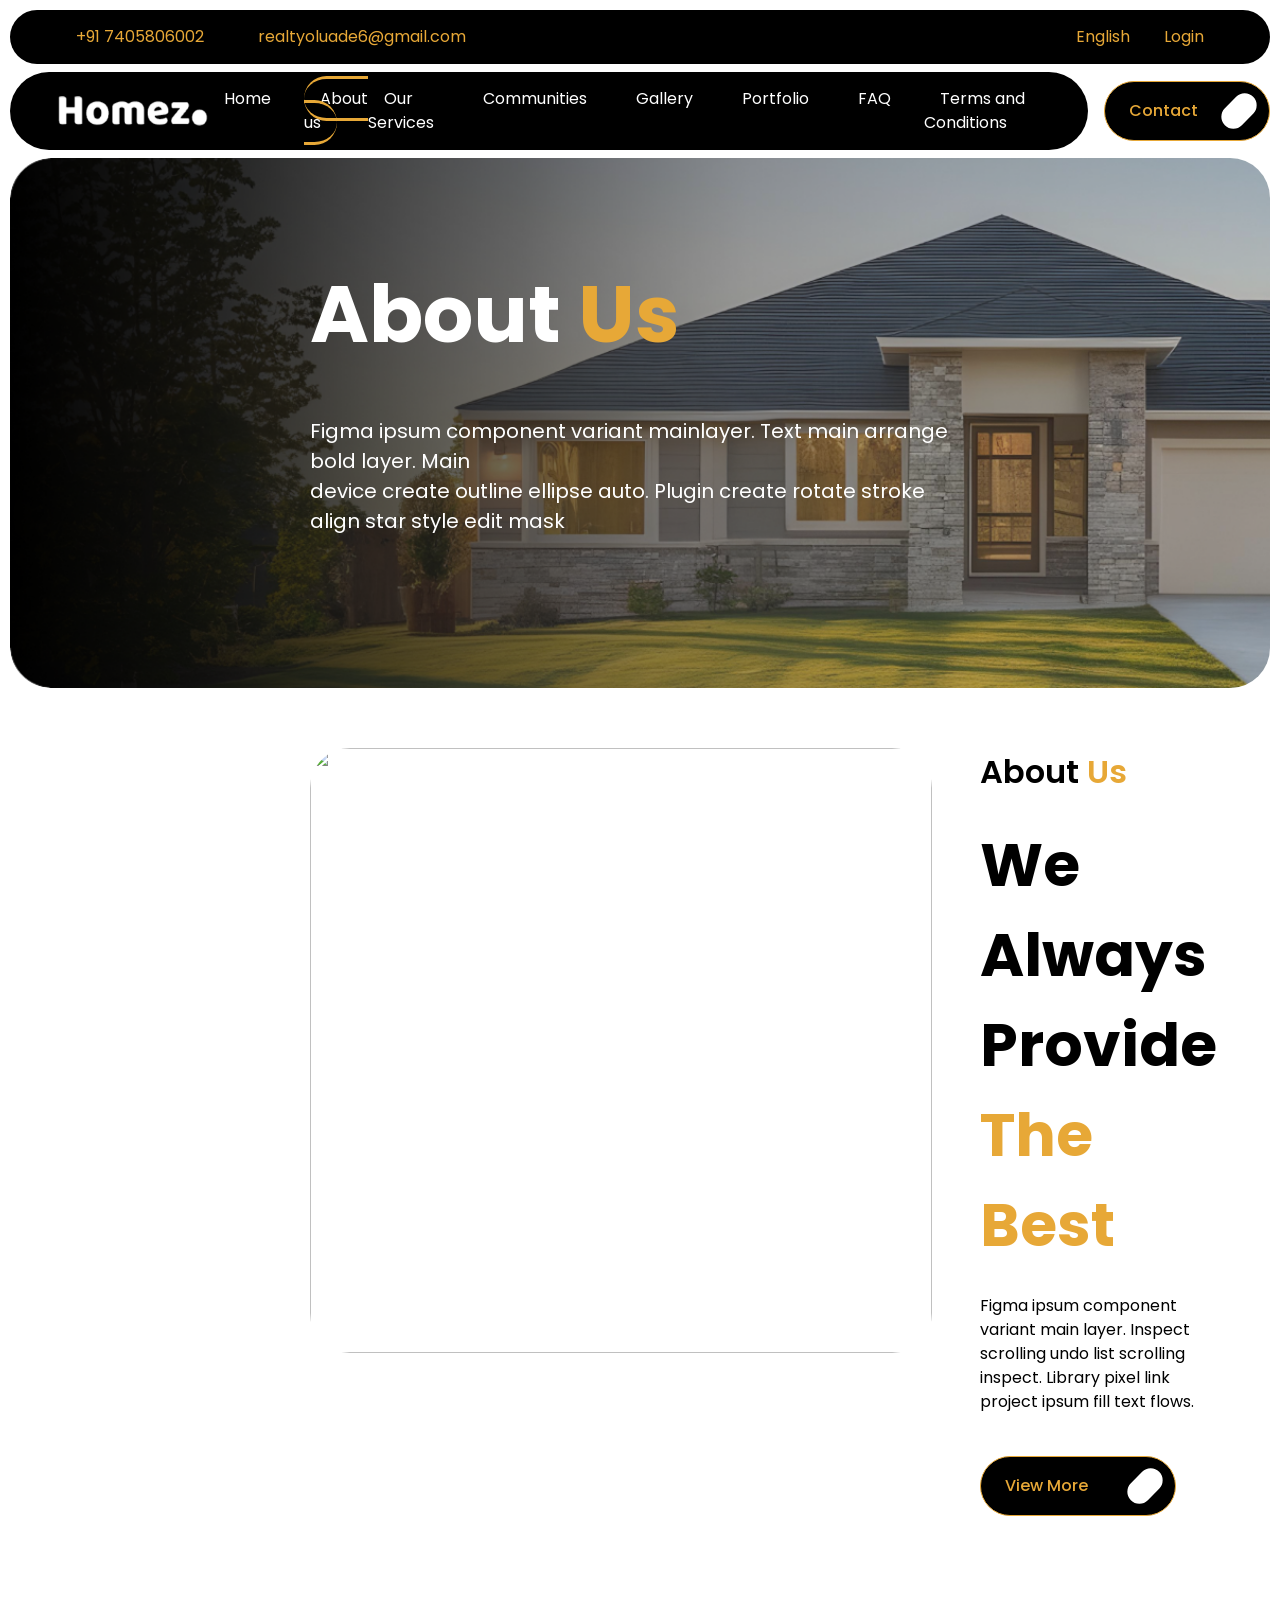
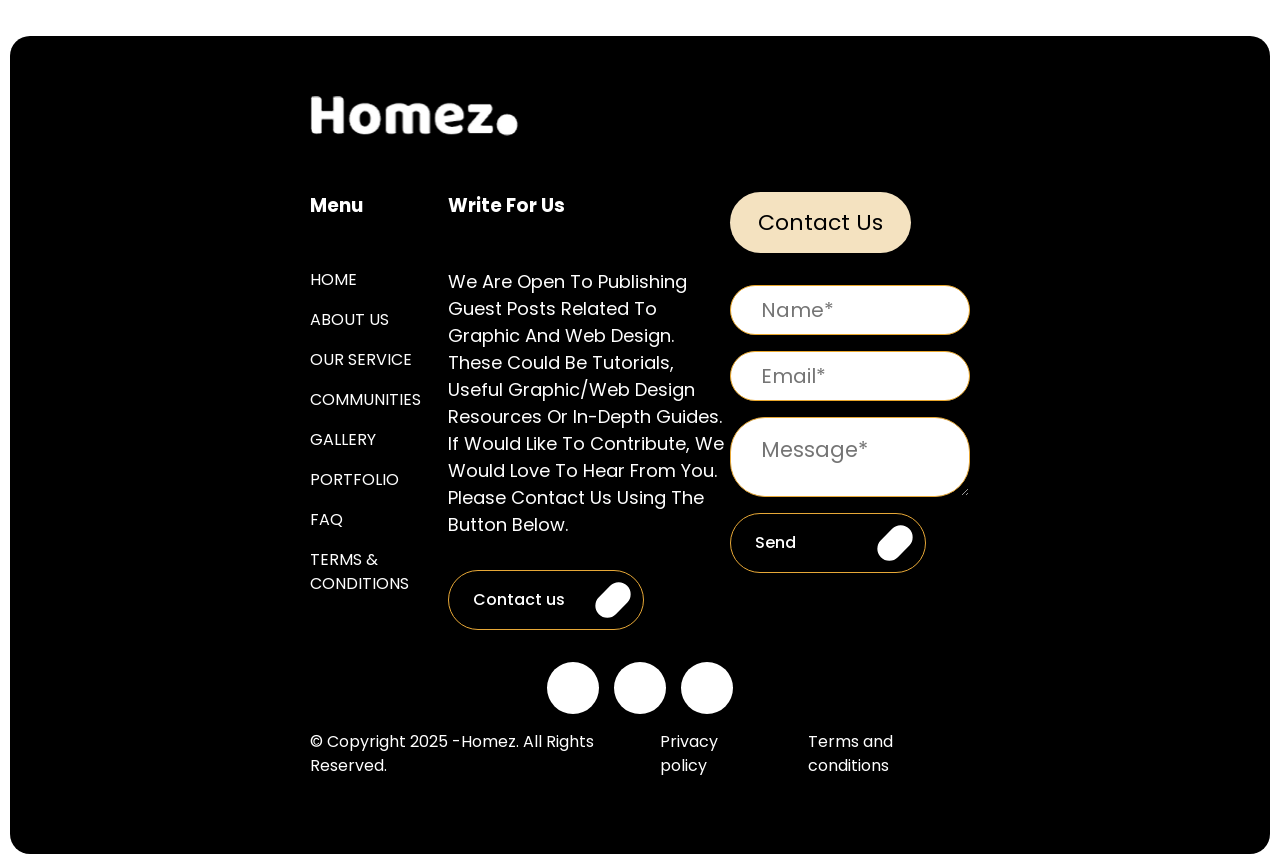
==== aboutus.html @ 0d47e4c8 "about us page updated" ====
<!DOCTYPE html>
<html lang="en">

<head>
    <meta charset="UTF-8">
    <meta name="viewport" content="width=device-width, initial-scale=1.0">
    <title>Faq</title>
    <link rel="stylesheet" href="style.css">
    <link rel="preconnect" href="https://fonts.googleapis.com">
    <link rel="preconnect" href="https://fonts.gstatic.com" crossorigin>
    <link
        href="https://fonts.googleapis.com/css2?family=Poppins:ital,wght@0,100;0,200;0,300;0,400;0,500;0,600;0,700;0,800;0,900;1,100;1,200;1,300;1,400;1,500;1,600;1,700;1,800;1,900&display=swap"
        rel="stylesheet">
    <link rel="stylesheet" href="https://cdnjs.cloudflare.com/ajax/libs/font-awesome/7.3.0/css/all.min.css"
        integrity="sha512-ApSLB1Pd3/bZN8fWB/RG9YhN/7bd9Hkf3AGaE2mPfebjrxagjuBtx2GcgdqIlJkUzwylBo61r9Xa9NmgBI0swA=="
        crossorigin="anonymous" referrerpolicy="no-referrer" />
</head>

<body>
    <section class="header">
        <div class="meta-header">
            <div class="left-section">
                <div class="phone">
                    <i class="fa-solid fa-phone-volume"></i>
                    <p>+91 7405806002</p>
                </div>
                <div class="mail">
                    <i class="fa-regular fa-envelope"></i>
                    <p>realtyoluade6@gmail.com</p>
                </div>
            </div>
            <div class="right-section">
                <div class="lang">
                    <p>English</p>
                    <i class="fa-solid fa-angle-down"></i>
                </div>
                <div class="Login">
                    <p>Login</p>
                    <i class="fa-solid fa-angle-down"></i>
                </div>
            </div>
        </div>
        <div class="main-header">
            <div class="left-container">
                <a href="#"><img src="Assets/LOGO WHITE 1.png" alt="logo"></a>
                <div class="navigation">
                    <ul>
                        <li><a href="Index.html" id="aboutus">Home</a></li>
                        <li><a href="#about us" id="home">About us</a></li>
                        <li><a href="#services" id="aboutus">Our Services</a></li>
                        <li><a href="#" id="aboutus">Communities</a></li>
                        <li><a href="#gallery" id="aboutus">Gallery</a></li>
                        <li><a href="#portfolio" id="aboutus">Portfolio</a></li>
                        <li><a href="faq.html" id="aboutus">FAQ</a></li>
                        <li><a href="#termsandconditions" id="aboutus">Terms and Conditions</a>
                    </ul>
                </div>
            </div>
            <div class="primary-button">
                <a href="contactus.html">Contact</a>
                <i class="fa-solid fa-arrow-right"></i>
            </div>
        </div>
    </section>
    <section class="aboutus-page-section-banner">
        <div class="heading-texts">
            <h1>About <span>Us</span></h1>
            <div class="sub-line">
                <p>Figma ipsum component variant mainlayer. Text main arrange bold layer. Main<br> device create
                    outline ellipse auto. Plugin create rotate stroke<br> align star style edit mask</p>
            </div>
        </div>
    </section>
    <section class="about-company">
        <img src="Assets/7d59bfba07d670f35819eee9f7b3b2870d3014f1.jpg" alt="">
        <div class="header-texts">
            <h4>About <span>Us</span></h4>
            <div class="section-heading">
                <h2>We Always Provide<br>
                    <span>The Best</span>
                </h2>
            </div>
            <p>Figma ipsum component variant main layer. Inspect scrolling undo list scrolling inspect. Library pixel
                link
                project ipsum fill text flows.</p>
            <div class="primary-button">
                <a href="#">View More </a>
                <i class="fa-solid fa-arrow-right"></i>
            </div>
        </div>
    </section>
    <footer class="footer-section">
        <div class="footer-section-container">
            <div class="logo">
                <img src="Assets/LOGO WHITE 1.png" alt="company logo">
            </div>
            <div class="footer-section-content">
                <div class="footer-menu-section">

                    <h3>Menu</h3>
                    <div class="footer-menu">
                        <a href="Index.html">HOME</a>
                        <a href="#">ABOUT US</a>
                        <a href="#">OUR SERVICE</a>
                        <a href="#">COMMUNITIES</a>
                        <a href="#">GALLERY</a>
                        <a href="#">PORTFOLIO</a>
                        <a href="faq.html">FAQ</a>
                        <a href="#">TERMS & CONDITIONS</a>
                    </div>

                </div>
                <div class="write-section">

                    <h3>Write For Us</h3>

                    <p>
                        We Are Open To Publishing Guest Posts Related To Graphic And
                        Web Design. These Could Be Tutorials, Useful Graphic/Web
                        Design Resources Or In-Depth Guides. If Would Like To
                        Contribute, We Would Love To Hear From You. Please Contact
                        Us Using The Button Below.
                    </p>

                    <div class="primary-button">
                        <a href="#">Contact us</a>
                        <i class="fa-solid fa-arrow-right"></i>
                    </div>
                </div>
                <div class="contact-section">

                    <h3 class="contact-title">Contact Us</h3>

                    <form>

                        <input type="text" placeholder="Name*" required>

                        <input type="email" placeholder="Email*" required>

                        <textarea placeholder="Message*" required></textarea>

                    </form>
                    <div class="primary-button">
                        <a href="#">Send</a>
                        <i class="fa-solid fa-arrow-right"></i>
                    </div>
                </div>
            </div>
            <div class="footer-bottom-section">
                <div class="social-icons">

                    <a href="#">
                        <i class="fa-brands fa-facebook-f"></i>
                    </a>

                    <a href="#">
                        <i class="fa-solid fa-globe"></i>
                    </a>

                    <a href="#">
                        <i class="fa-brands fa-twitter"></i>
                    </a>

                </div>
                <div class="footer-bottom">

                    <p>
                        © Copyright 2025 -Homez. All Rights Reserved.
                    </p>

                    <div class="footer-legal">
                        <a href="#">Privacy policy</a>
                        <a href="#">Terms and conditions</a>
                    </div>

                </div>
            </div>
        </div>
    </footer>
</body>

</html>
---- style.css ----
@import url('https://fonts.googleapis.com/css2?family=Poppins:ital,wght@0,100;0,200;0,300;0,400;0,500;0,600;0,700;0,800;0,900;1,100;1,200;1,300;1,400;1,500;1,600;1,700;1,800;1,900&display=swap');

/* Css resest */

* {
    margin: 0;
    padding: 0;
    box-sizing: border-box;

}

:root {

    --text-color: #E7A837;
    --black: #000;
    --container-width: 1200px;
    --transition: all 0.3s ease;

}

/*styles*/

html {

    scroll-behavior: smooth;
    font-size: 16px;

}

body {

    font-family: Poppins, sans-serif, 'Segoe UI', Tahoma, Geneva, Verdana, sans-serif;
    line-height: 1.5;
    color: var(--text-color);
    overflow: scroll;
    padding: 10px;

}

img {

    width: 100%;
    display: block;

}

a {
    text-decoration: none;
    color: inherit;

}

ul,
ol {

    list-style: none;

}

button,
input,
textarea,
select {

    font: inherit;
    border: none;
    outline: none;

}

button {

    cursor: pointer;

}

.primary-button {

    background-color: #000000;
    border-radius: 50px;
    border: .5px solid #E7A837;
    padding: 10px 10px 10px 24px;
    display: flex;
    justify-content: space-between;
    width: 196px;
    height: 60px;
    align-items: center;
    gap: 16px;

    a {
        font-size: 16px;
        font-weight: 500;
    }

    i {
        background-color: white;
        color: #E7A837;
        padding: 12px;
        border-radius: 50px;
        rotate: 315deg;
        width: 40px;
    }

}

/*Custom*/

.primary-button:hover {

    background-color: white;
    color: black;
    border: 1px solid #E7A837;

    i {
        background-color: black;
    }

}

.meta-header {
    display: flex;
    justify-content: space-between;
    background-color: #000000;
    border-radius: 50px;
    padding: 15px 56px;
    margin-bottom: 8px;
}

.left-section {

    display: flex;
    justify-content: space-between;
    gap: 24px;
}

.phone,
.mail {

    display: flex;
    justify-content: space-between;

    i {
        margin-right: 10px;
    }

    align-items: center;

}

.right-section {

    display: flex;
    justify-content: space-between;
    gap: 24px;
}

.lang,
.Login {

    display: flex;
    justify-content: space-between;

    i {
        margin-left: 10px;
    }

    align-items: center;
}

.mail i {

    width: 20px;
    height: 16px;
}

.phone:hover {

    color: white;
}

.mail:hover {

    color: white;
}

.lang:hover {

    color: white;
}

.Login:hover {

    color: white;
}

.main-header {

    display: flex;
    align-items: center;
    justify-content: space-between;
    width: 100%;
    margin-bottom: 8px;
}

.left-container {
    display: flex;
    justify-content: space-between;
    background-color: #000000;
    border-radius: 50px;
    padding: 15px 48px;
    align-items: center;
    width: 100%;
    margin-right: 16px;
}

.left-container img {

    height: 30px;
    width: 150px;
}

.navigation ul {

    display: flex;
}

.navigation a {

    color: white;
    margin-right: 17px;
    padding: 8px 16px;
    border-radius: 40px;

}

.navigation #home,
#aboutus:hover {

    border: solid #E7A837;
    border-left: .5px;
    border-right: .5px;

}

/*
.hero-section{

    height: 120vh;
}
*/
.hero-banner {

    padding: 128px 226px 64px;
    background-image:
        linear-gradient(to right, rgba(0, 0, 0, 78%), rgba(219, 217, 217, 0)),
        url(Assets/1a60aff1276dd9aec992a1b0417d56d4bf533206.jpg);
    background-repeat: no-repeat;
    background-size: cover;

    border-radius: 50px;

}

.top-section {

    margin-bottom: 80px;
}

.heading-texts {

    margin-bottom: 56px;
}

.heading-texts h1 {

    font-size: 80px;
    font-weight: 700;
    color: white;

    span {

        color: #E7A837;
    }

}

.sub-line p {

    color: white;
    font-size: 20px;
    font-weight: 400;

}

.bottom-section {

    background-color: hsla(0, 0%, 20%, 0.182);
    backdrop-filter: blur(8px);
    border-radius: 40px;
    padding: 20px 46px;
    display: flex;
    justify-content: space-between;
}

.bottom-section-heading {

    font-size: 30px;
    display: flex;
}

.bottom-section-heading p {

    font-size: 24px;
    margin-right: 40px;

}

.bottom-section-heading p:hover {

    border-bottom: 3px solid #E7A837;

}

.bottom-section-heading #buy,
#rent:active {

    border-bottom: 3px solid #E7A837;

}

.bottom-section-heading {

    margin-bottom: 24px;
}

.bottom-section-content {

    display: flex;
    justify-content: space-between;
    width: 100%;
    gap: 42px;
}

.location {

    align-items: center;
    border-right: 2px solid #E7A837;

    p {
        font-size: 24px;
        font-weight: 400;
        margin-bottom: 4px;
    }

    .content {

        color: white;
        font-size: 24px;
        margin-right: 64px;
    }

    .content i {

        margin-left: 24px;

    }
}

.location hr {

    border: none;
    border-top: 2px solid #E7A837;
    width: 53px;
    margin-bottom: 8px;
}

.content-location {

    margin-right: 24px;
}

.property-type {

    align-items: center;
    border-right: 2px solid #E7A837;

    p {
        font-size: 24px;
        font-weight: 400;
        margin-bottom: 8px;
    }

    .content {

        color: white;
        font-size: 24px;
        margin-right: 64px;
    }

    .content i {

        margin-left: 24px;
    }
}

.property-type hr {

    width: 53px;
    margin-bottom: 8px;
    border: none;
    border-top: 2px solid #E7A837;
}

.price-range {

    align-items: center;

    p {
        font-size: 24px;
        font-weight: 400;
        margin-bottom: 8px;
    }

    .content {

        color: white;
        font-size: 24px;
        margin-right: 64px;
    }

    .content i {

        margin-left: 24px;
    }
}

.price-range hr {

    width: 53px;
    margin-bottom: 8px;
    border: none;
    border-top: 2px solid #E7A837;
}

.properties-listing {

    padding: 60px 300px;
}

.listing-heading {

    display: flex;
    justify-content: space-between;
    margin-bottom: 64px;
    gap: 24px;
}

.section-heading {

    font-size: 40px;
    font-weight: 600;
    color: #000000;

    span {

        color: #E7A837;

    }
}

.left-listing-heading {

    p {
        font-size: 20px;
        margin-bottom: 24px;
        margin-top: 16px;
        color: gray;
    }
}

.top-section-listing {

    display: flex;
    justify-content: space-between;
    gap: 24px;
}

.project-card {

    border: 1px solid #E7A837;
    padding: 24px;
    border-radius: 40px;
}

.project-image img {

    border-radius: 40px;
    margin-bottom: 24px;
    object-fit: cover;
}

.project-content {

    color: black;

    h3 {
        font-size: 36px;
        font-weight: 600;

    }

    hr {
        border: none;
        border-top: 1px solid #E7A837;
    }

    p {

        font-size: 20px;
        margin-top: 16px;

    }
}

.project-card-content {

    display: flex;
    justify-content: space-between;
    align-items: center;
}

.project-card-content .arrow-button {

    background-color: rgb(0, 0, 0);
    color: #E7A837;
    padding: 20px;
    border-radius: 50px;
    rotate: 315deg;
    width: 60px;
    height: 60px;
    align-items: center;

}

.project-card:hover {

    box-shadow: 0 4px 24px 0 rgba(0, 0, 0, 0.2);

    .arrow-button {

        background-color: rgb(255, 255, 255);
        color: #E7A837;
        border: 1px solid #E7A837;

    }
}

.bottom-section-listing {

    display: flex;
    justify-content: space-between;
    gap: 24px;
    margin-top: 24px;
}

.feature-one {

    padding: 60px 300px;
    display: flex;
    justify-content: space-between;
    gap: 24px;
    align-items: top;
}

.section-heading p {

    font-size: 20px;
    color: grey;
    font-weight: 400;
    margin-top: 24px;
    margin-bottom: 48px;
}

.feature-one-details {

    padding: 46px 54px;
    border: 1px solid #000;
    border-radius: 40px;
    justify-content: center;
    margin-bottom: 64px;

    pre {
        font-size: 20px;
        color: black;
        font-family: 'Segoe UI', Tahoma, Geneva, Verdana, sans-serif;
        margin-bottom: 36px;

    }

    pre:last-child {

        margin-bottom: 0px;
    }
}

.feature-right-content {

    display: flex;
    justify-content: space-between;
    gap: 24px;

    .image-1 {

        width: 368px;
        height: 787px;
        overflow: hidden;

        img {
            border-radius: 40px;
            width: 100%;
            height: 100%;
            object-fit: cover;
        }
    }
}

.image-2 {

    width: 368px;

    img {
        border-radius: 40px;
        height: 532px;
        margin-bottom: 24px;
    }

    p {
        font-size: 18px;
        color: black;

    }

    p:last-child {

        font-weight: 600;
    }
}

.how-it-works {

    display: flex;
    justify-content: space-between;
    gap: 24px;
    padding: 60px 300px;
}

.how-it-works-left-content {

    display: flex;
    flex-direction: column;
    gap: 80px;

}

.card-01 {
    background-color: #fdf7eb;
    padding: 32px 40px;
    box-shadow: 5px 5px 10px rgb(133, 133, 133);
    border-radius: 40px;
    margin-top: 80px;

    .number {
        font-size: 48px;
        font-weight: 600;
        color: black;
        text-align: right;
    }

    .inner-content {

        font-size: 32px;
        color: black;
        font-weight: 600px;

        .body {

            font-size: 20px;
            color: gray;
        }
    }
}

.card-02 {

    height: 600px;
    width: 410px;
    background-color: #f5dcaf;
    padding: 32px 40px;
    box-shadow: 5px 5px 10px rgb(133, 133, 133);
    border-radius: 40px;
    margin-top: 72px;
    display: flex;
    flex-direction: column;
    justify-content: space-between;

    .number {
        font-size: 48px;
        font-weight: 600;
        color: black;
        text-align: right;
    }

    .inner-content {

        font-size: 32px;
        color: black;
        font-weight: 600px;

        .body {

            font-size: 20px;
            color: gray;
        }
    }

}

.how-it-works-right-content {

    display: flex;
    flex-direction: column;
    justify-content: space-between;
    align-items: end;
}

.card-03 {
    background-color: #fdf7eb;
    padding: 32px 40px;
    box-shadow: 5px 5px 10px rgb(133, 133, 133);
    border-radius: 40px;
    margin-top: 80px;

    .number {
        font-size: 48px;
        font-weight: 600;
        color: black;
        text-align: right;
    }

    .inner-content {
        font-size: 32px;
        color: black;
        font-weight: 600px;

        .body {

            font-size: 20px;
            color: gray;
        }
    }
}

.gallery {
    background-color: black;
    border-radius: 40px;
    padding: 60px 280px;

}

.gallery-container {

    display: flex;
    justify-content: space-between;
    gap: 36px;
}

.gallery-left-content {

    display: flex;
    flex-direction: column;
    justify-content: space-between;
    gap: 140px;

    h2 {
        font-size: 65px;
        font-family: Cambria, Cochin, Georgia, Times, 'Times New Roman', serif;
    }

    img {

        width: 100%;
        height: 100%;
        border-radius: 40px;
        object-fit: cover;
    }
}

.gallery-right-content {

    h3 {
        font-size: 48px;
        color: white;
        margin-bottom: 86px;
    }

    .gallery-right-content-images {

        display: flex;
        justify-content: space-between;
        gap: 36px;
    }

    .gallery-right-content-image1 {

        img {
            border-radius: 40px;
            margin-bottom: 48px;
            object-fit: cover;
        }

        h6 {
            font-size: 32px;
            color: white;
            font-weight: 500;
        }

        p {
            color: white;
        }

    }

    .gallery-right-content-image2 {
        img {
            object-fit: cover;
            border-radius: 40px;
            margin-bottom: 72px;
        }

        .arrow-button {
            display: flex;
            justify-content: flex-end;

            i {
                background-color: white;
                color: #E7A837;
                padding: 12px;
                border-radius: 50px;
                width: 40px;

            }

        }

    }
}

.arrow-button #left {

    rotate: 180deg;
    margin-right: 40px;
}

.arrow-button #left:hover {

    background-color: black;
    border: 1px solid #E7A837;

}

.arrow-button #right:hover {
    background-color: black;
    border: 1px solid #E7A837;

}

.testimonial {

    padding: 60px 300px;
}

.testimonial-bento {

    margin-top: 36px;

    .testimonial-bento-top {

        display: flex;
        gap: 24px;
        justify-content: space-between;
        margin-bottom: 24px;
    }
}

.bento-section-top-left {

    #ethan-cartor {

        display: flex;
        gap: 24px;
        background-color: #fdf7eb;
        border-radius: 40px;
        margin-bottom: 24px;
        max-height: 340px;

        img {

            width: 380px;
            object-fit: cover;
        }

        .bento-section-texts {

            padding: 64px 32px;

            p {
                color: black;
                font-size: 24px;
                font-weight: 600;
                text-align: right;
                margin-bottom: 24px;
            }
        }
    }

    #Liam-Enderson {

        display: flex;
        gap: 24px;
        background-color: #fdf7eb;
        border-radius: 40px;
        max-height: 340px;

        img {

            height: auto;
            width: 380px;
            object-fit: cover;
            object-position: top;

        }

        .bento-section-texts {

            padding: 32px 32px;

            p {
                color: black;
                font-size: 24px;
                font-weight: 600;
                text-align: right;
                margin-bottom: 24px;
            }
        }
    }
}

#Paper-Cartor {

    align-items: center;
    background-color: #fdf7eb;
    border-radius: 40px;
    max-height: 704px;
    overflow: hidden;

    img {
        height: auto;
        width: 380px;
        zoom: 120%;

    }

    .bento-section-texts {

        padding: 72px 32px 24px;
        margin-bottom: 120px;

        #qoute-texts {
            color: black;
            font-size: 42px;
            font-weight: 600;
            text-align: center;
            margin-bottom: 24px;
        }

        p {
            font-size: 24px;
            color: gray;
            text-align: center;
        }

    }
}

.testimonial-bento-bottom {

    display: flex;
    justify-content: space-between;
    gap: 24px;
}

#James-Mitchell {

    align-items: center;
    background-color: #fdf7eb;
    border-radius: 40px;
    overflow: hidden;
    max-height: 412px;

    img {

        object-fit: cover;

    }

    .bento-section-texts {

        padding: 32px 32px;

        margin-bottom: 36px;

        #qoute-texts {
            color: black;
            font-size: 32px;
            font-weight: 600;
            text-align: center;
        }

        p {
            font-size: 20px;
            font-weight: 400px;
            color: gray;
            text-align: center;
        }

    }
}

.Qoute-bento-grid {

    align-items: center;
    background-color: #fdf7eb;
    border-radius: 40px;
    overflow: hidden;
    max-height: 450px;
    padding: 56px 42px;
    height: 100%;

    p {
        color: black;
        font-size: 24px;
        font-weight: 600;
        text-align: center;
        margin-bottom: 24px;
    }
}

.bento-bottom-right-top {

    background-color: black;
    padding: 72px 72px;
    border-radius: 40px;
    color: #E7A837;

    #name-text {

        font-size: 24px;
        color: #784f03;
    }

    font-size: 42px;
    font-weight: 600;
    text-align: center;
    margin-bottom: 24px;

}

.Live-countdown {

    background-color: #fdf7eb;
    border-radius: 20px;
    padding: 16px;

    #Live-countdown-text {

        font-size: 24px;
        color: darkgrey;
    }

}

.number-button {

    display: flex;
    justify-content: space-between;

    p {
        font-size: 48px;
        font-weight: 700px;
    }

    i {
        background-color: rgb(0, 0, 0);
        color: #E7A837;
        padding: 12px;
        border-radius: 50px;
        rotate: 315deg;
        width: 40px;
        height: 40px;
        align-items: center;
    }

}

.clients-trust {

    padding: 60px 300px;
}

.why-content {
    display: flex;
    width: 100%;
    margin-top: 36px;
}

.why-left {
    width: 30%;
}

.reason-card {
    width: 380px;
    height: 455px;

    background: #000;

    border-radius: 38px;

    padding: 62px 40px;

    color: E7A837;

    margin-bottom: 48px;
}

.reason-card h3 {
    font-size: 37px;
    line-height: 1.35;
    font-weight: 400;

    margin-bottom: 28px;
}

.reason-card p {
    font-size: 20px;
    line-height: 1.45;

    margin-bottom: 30px;
}

.house-icon {
    margin-top: 20px;
}

.house-icon img {
    height: 120px;
    width: 120px;
}

.why-right {
    width: 70%;

    position: relative;

    padding-left: 65px;
}

.reason-item {
    height: 140px;

    border-bottom: 1px solid #E7A837;

    display: flex;
    justify-content: space-between;
    align-items: center;

    padding: 0px 10px;

    cursor: pointer;
}

.reason-item h3 {
    font-size: 30px;
    font-weight: 600;
}

.reason-item span {
    font-size: 31px;
    color: E7A837;

    transition: 0.3s;
}

.reason-item:hover span {
    transform: translate(5px, 5px);
}

.background-text {
    position: absolute;

    right: 10px;
    bottom: -90px;

    font-size: 64px;
    font-weight: 700;

    color: #c5c5c5;
}

.properties-section {

    padding: 130px 300px;

    .section-heading {

        display: flex;
        justify-content: space-between;
        align-items: end;
        margin-bottom: 72px;

        .properties-bg-text {

            font-size: 62px;
            font-weight: 700;

            color: #C4C4C4;
        }

    }
}

.properties-section-content {

    display: flex;
    justify-content: space-between;
    gap: 24px;

    .project-card {

        hr {
            width: 260px;
            margin: 20px 0px;
        }
    }
}

.insight-section {

    padding: 60px 300px;

    .section-heading {

        text-align: center;
        margin-bottom: 72px;
    }
}

.blog-container {

    display: flex;
    justify-content: space-between;
    gap: 48px;

    .featured-blog {

        width: 100%;
    }

    .blog-list {

        width: 100%;
    }

}

.featured-image {
    width: 100%;
    height: 435px;
    object-fit: cover;

}

.featured-image img {
    width: 100%;
    height: 100%;
    object-fit: cover;
    border-radius: 40px;
    display: block;
}

.featured-blog h2 {
    font-size: 45px;
    line-height: 1.3;

    font-weight: 500;

    margin-top: 50px;
}

.featured-blog p {
    font-size: 21px;
    line-height: 1.5;

    margin: 35px 0px 72px;

    max-width: 650px;
}

.blog-item {
    min-height: 280px;

    padding: 35px 0 50px;

    border-bottom: 1px solid #E7A837;
    color: black;

}

.blog-item:first-child {
    padding-top: 25px;
}

.blog-item h3 {
    font-size: 35px;

    line-height: 1.6;

    font-weight: 600;
}

.blog-item p {
    font-size: 21px;

    line-height: 1.5;

    margin-top: 35px;
}

.faq-section {

    padding: 80px 300px;

    background-color: #fdf7eb;
    border-radius: 20px;

    .section-heading {

        text-align: center;
        margin-bottom: 80px;
    }
}

.faq-intro {

    margin: 0 auto 70px;

    text-align: center;

    font-size: 20px;
    line-height: 1.5;

    color: #111;
}

.faq-container {
    width: 100%;
}

.faq-item {
    border-bottom: 1px solid #E7A837;
}

.faq-question {
    min-height: 135px;

    display: flex;
    align-items: center;
    justify-content: space-between;

    cursor: pointer;
}

.faq-question h3 {
    font-size: 30px;
    font-weight: 500;
    color: #707070;
}

.faq-answer {
    display: none;

    padding-bottom: 55px;
}

.faq-answer p {
    max-width: 850px;

    font-size: 20px;
    line-height: 1.5;

    color: #111;
}

.faq-item.active .faq-answer {
    display: block;
}

.faq-item.active .faq-question {
    min-height: auto;
    padding-top: 20px;
    padding-bottom: 35px;
    h3{
        color: black;
        font-weight: 600;
    }
}

.faq-question i {

    rotate: 45deg;

}

.footer-section {

    margin-top: 60px;

    .footer-section-container {

        padding: 60px 300px;
        background-color: #000;
        border-radius: 20px;

        .logo {
            width: 209px;
            height: 40px;
            margin-bottom: 56px;
        }
    }

}

.footer-section-content {

    color: white;
    display: flex;
    justify-content: space-between;
    margin-bottom: 24px;
    .footer-menu-section {
        h3 {

            margin-bottom: 48px;
        }

        .footer-menu {

            display: flex;
            flex-direction: column;
            gap: 16px;

            a:hover {

                color: #E7A837;
            }
        }
    }

    .write-section h3{
       
        margin-bottom: 48px;
    }

    .write-section p {
        max-width: 350px;

        font-size: 18px;
        line-height: 1.5;

        margin-bottom: 32px;
    }

    .contact-section {
        width: 45%;
    }

    .contact-title {
        display: inline-block;

        background: #F4E2C0;
        color: #000;

        padding: 14px 28px;

        border-radius: 40px;
        font-size: 22px;
        font-weight: 400;
        margin-bottom: 32px;
    }

    .contact-section form {
        display: flex;
        flex-direction: column;
        gap: 16px;
        margin-bottom: 16px;
    }

    .contact-section input {
        width: 100%;
        height: 50px;
        border: 1px solid #E9A72C;
        border-radius: 40px;
        padding: 0 30px;
        font-size: 20px;

    }

    .contact-section textarea {
        width: 100%;
        height: 80px;

        border: 1px solid #E7A837;
        border-radius: 35px;

        padding: 16px 30px;

        font-size: 21px;

    }

}
.social-icons{
    display: flex;
    justify-content: center;

    gap: 15px;

    margin-top: 32px;
    color: white;
}
.social-icons a{
    width: 52px;
    height: 52px;
    background: white;
    color: #000;
    border-radius: 50%;
    display: flex;
    justify-content: center;
    align-items: center;
    text-decoration: none;
    font-size: 20px;
}

.social-icons a:hover{

    background-color: #E7A837;
    color:white;
}

.footer-bottom{

    margin:16px 0px ;
    display: flex;
    justify-content: space-between;
    align-items: center;
}

.footer-bottom p{
    font-size: 16px;
    color: white;
}

.footer-bottom p:hover{

    color: #E7A837;
}
.footer-legal{
    display: flex;
    gap: 45px;
}

.footer-legal a{
    color: #fff;

    text-decoration: none;

    font-size: 16px;
}

.footer-legal a:hover{

    color: #E7A837;
}




/* service page starts */



.service-page-section-banner{

    background-image: url(Assets/Mask\ group\ 1.png);
    background-repeat: no-repeat;
    background-size: cover;
    padding: 96px 300px;
    width: 100%;
    border-radius: 40px;
    align-items: center;
    .heading-texts h1{

        margin-bottom: 42px;
    }
}


.services-offered{

    padding: 60px 300px;
}


/*  FAQ PAGE STARTED    */


.faq-page-section-banner{

    background-image: url(Assets/fb34914a907f5fce340bbedcc53298528dfda3b3.jpg);
    background-repeat: no-repeat;
    background-size: cover;
    padding: 96px 300px;
    width: 100%;
    border-radius: 40px;
    align-items: center;
    .heading-texts h1{

        margin-bottom: 42px;
    }
}

.contactus-page-section-banner
{

    
    background-image: url(Assets/Frame\ 195.png);
    background-repeat: no-repeat;
    background-size: cover;
    padding: 96px 300px;
    width: 100%;
    border-radius: 40px;
    align-items: center;
    .heading-texts h1{

        margin-bottom: 42px;
    }
}


.contact-information{

    padding: 130px 300px;
    width: 100%;
    display: flex;
    justify-content: space-around;
    align-items: center;
    hr{
        color: #b3b1b1;
        width: 280px;
        rotate: 90deg;
    }
}




.contact-item{

    text-align: center;
    color: rgb(0, 0, 0);

}




.contact-item i{
    font-size: 55px;
    background-color: #000;
    color: #E9A72C;
    margin-bottom: 24px;
    padding: 30px 20px;
    border-radius: 50%;
    height: 112px;
    width: 112px;
}


.contact-item h3{
    font-size: 24px;
    font-weight: 500;
    margin-bottom: 12px;
}




.contact-item p{
    font-size: 18px;
    text-align: center;
    color: #ccc;
}


.aboutus-page-section-banner
{

    
    background-image: url(Assets/Frame\ 145.png);
    background-repeat: no-repeat;
    background-size: cover;
    padding: 96px 300px;
    width: 100%;
    border-radius: 40px;
    align-items: center;
    .heading-texts h1{

        margin-bottom: 42px;
    }
}

.about-company{

    padding: 60px 300px;
    display: flex;
    justify-content: space-between;
    gap: 24px;
    
    img{

        height: 605px;
        width: 622px;
        object-fit: cover;
        object-position: 20% 100%;
        border-radius: 40px;
    }
}

.header-texts{

    margin-left: 24px;
    h4{
        color: #000;
        margin-bottom: 24px;
        font-size: 32px;
        font-weight: 600;
        span{
            color: #E7A837;
        }
    }
    p{
        color: black;
        margin-bottom: 42px;
        margin-top: 24px;
    }
}
/*mobile devices*/
@media (max-width:320px) {}

@media (max-width:430px) {}

/*mobile devices*/

@media (max-width:576px) {}

/* large mobile */

@media(max-width:768px) {}

/*Tablets*/
@media (max-width:990px) {}

/*small laptops*/

@media(max-width:1200px) {}

/*Desktops*/

@media(max-width:1400px) {}
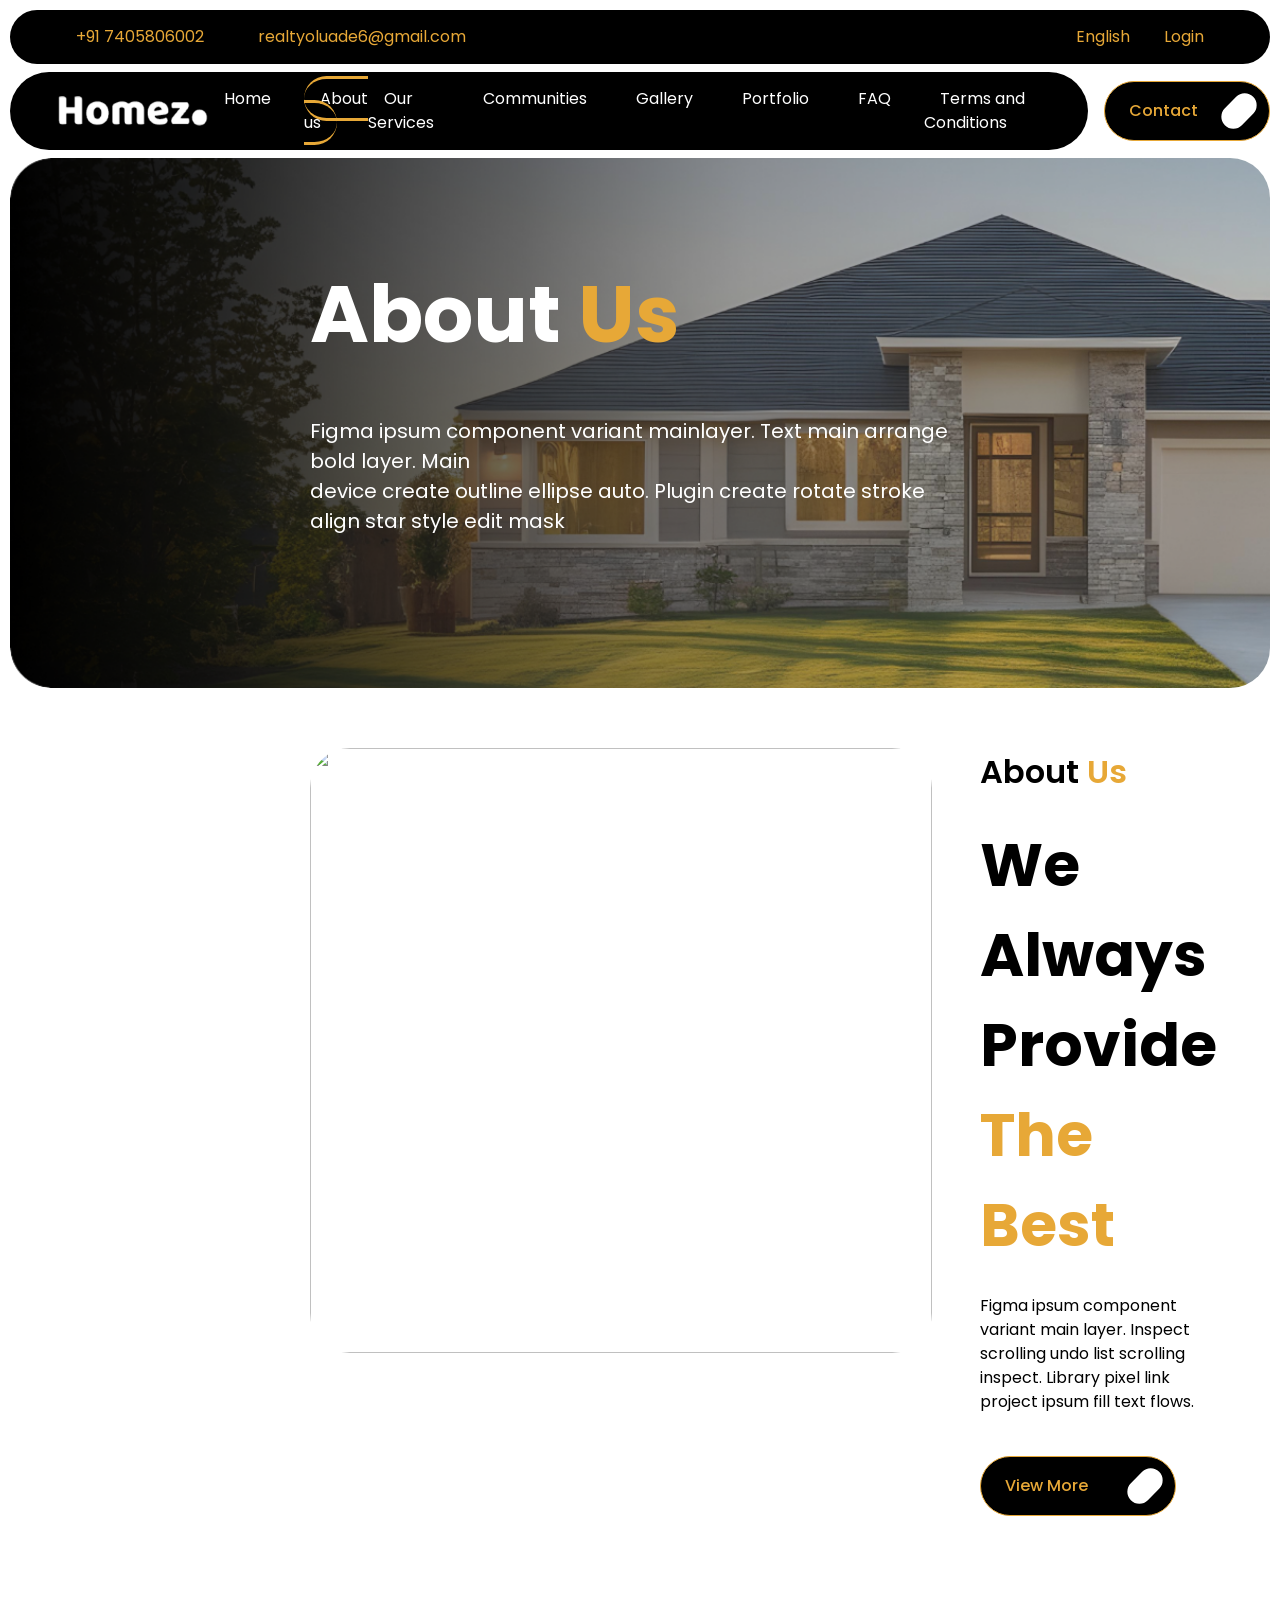
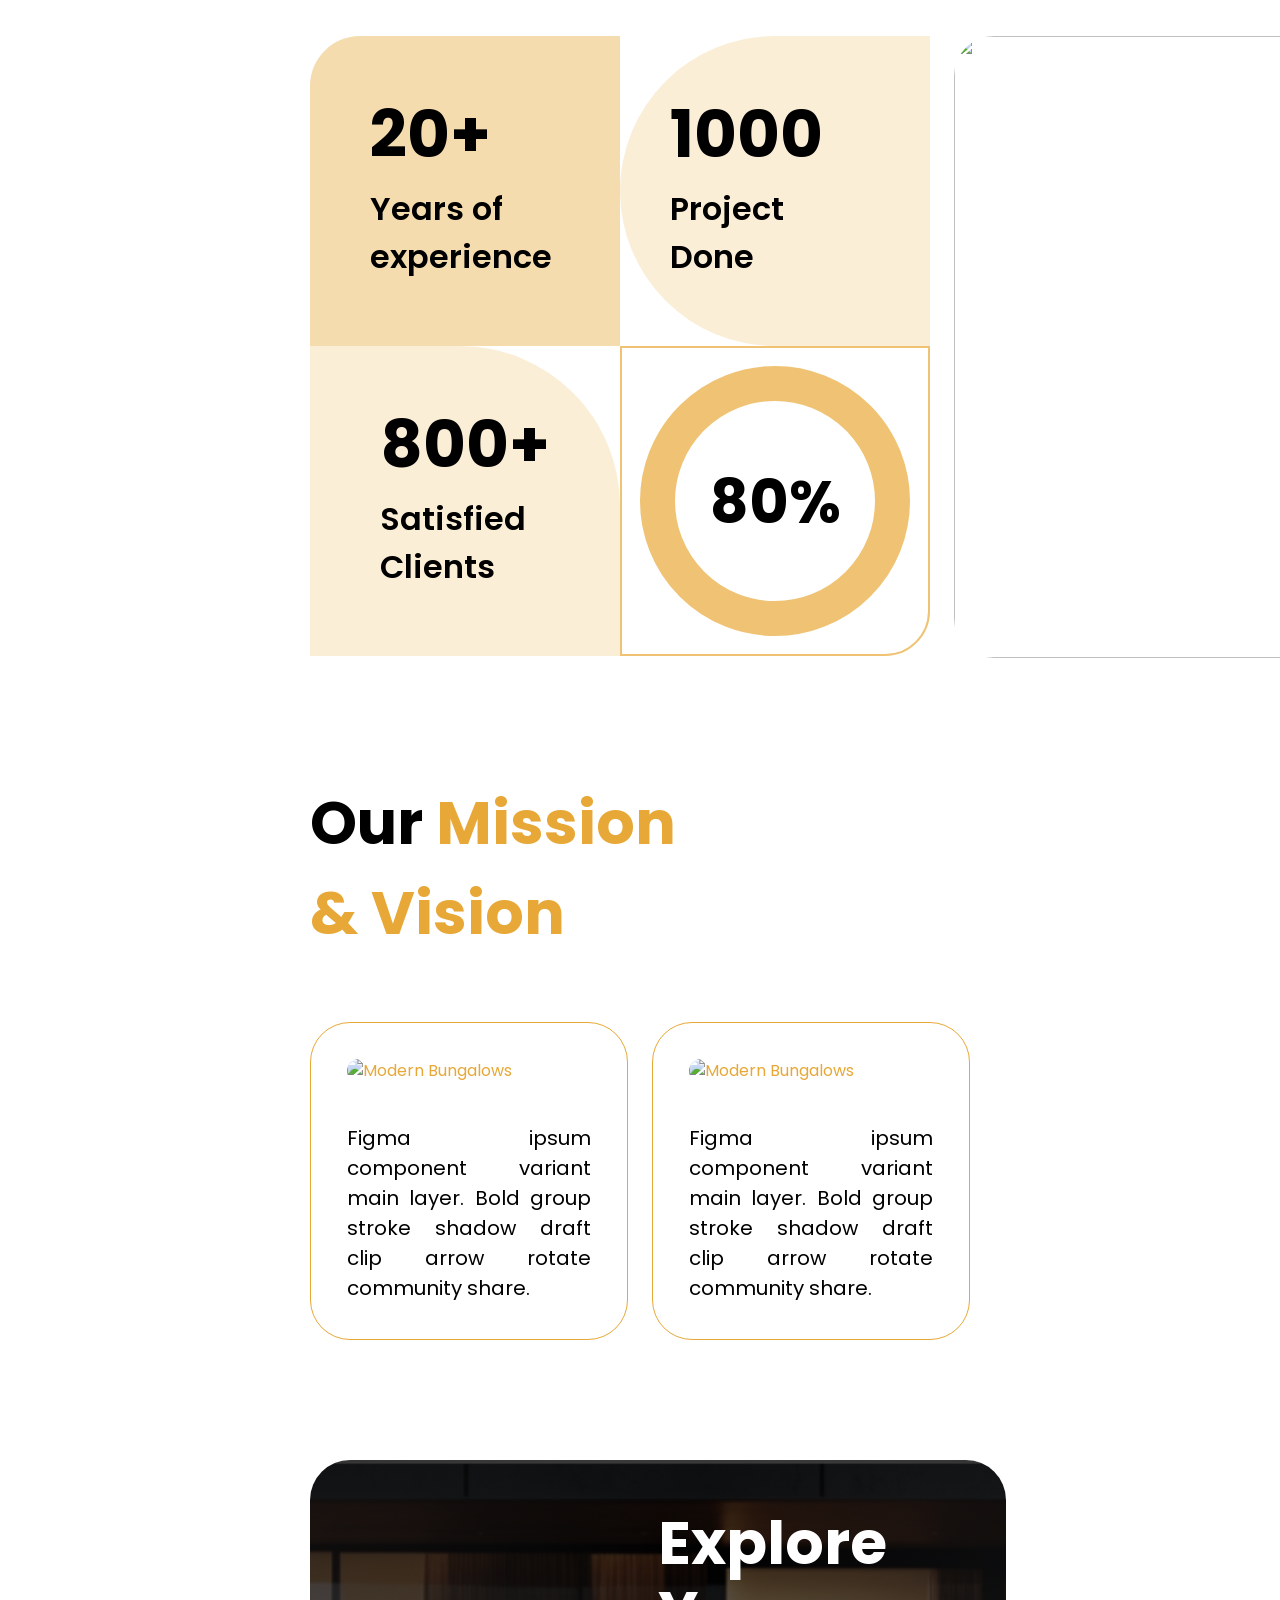
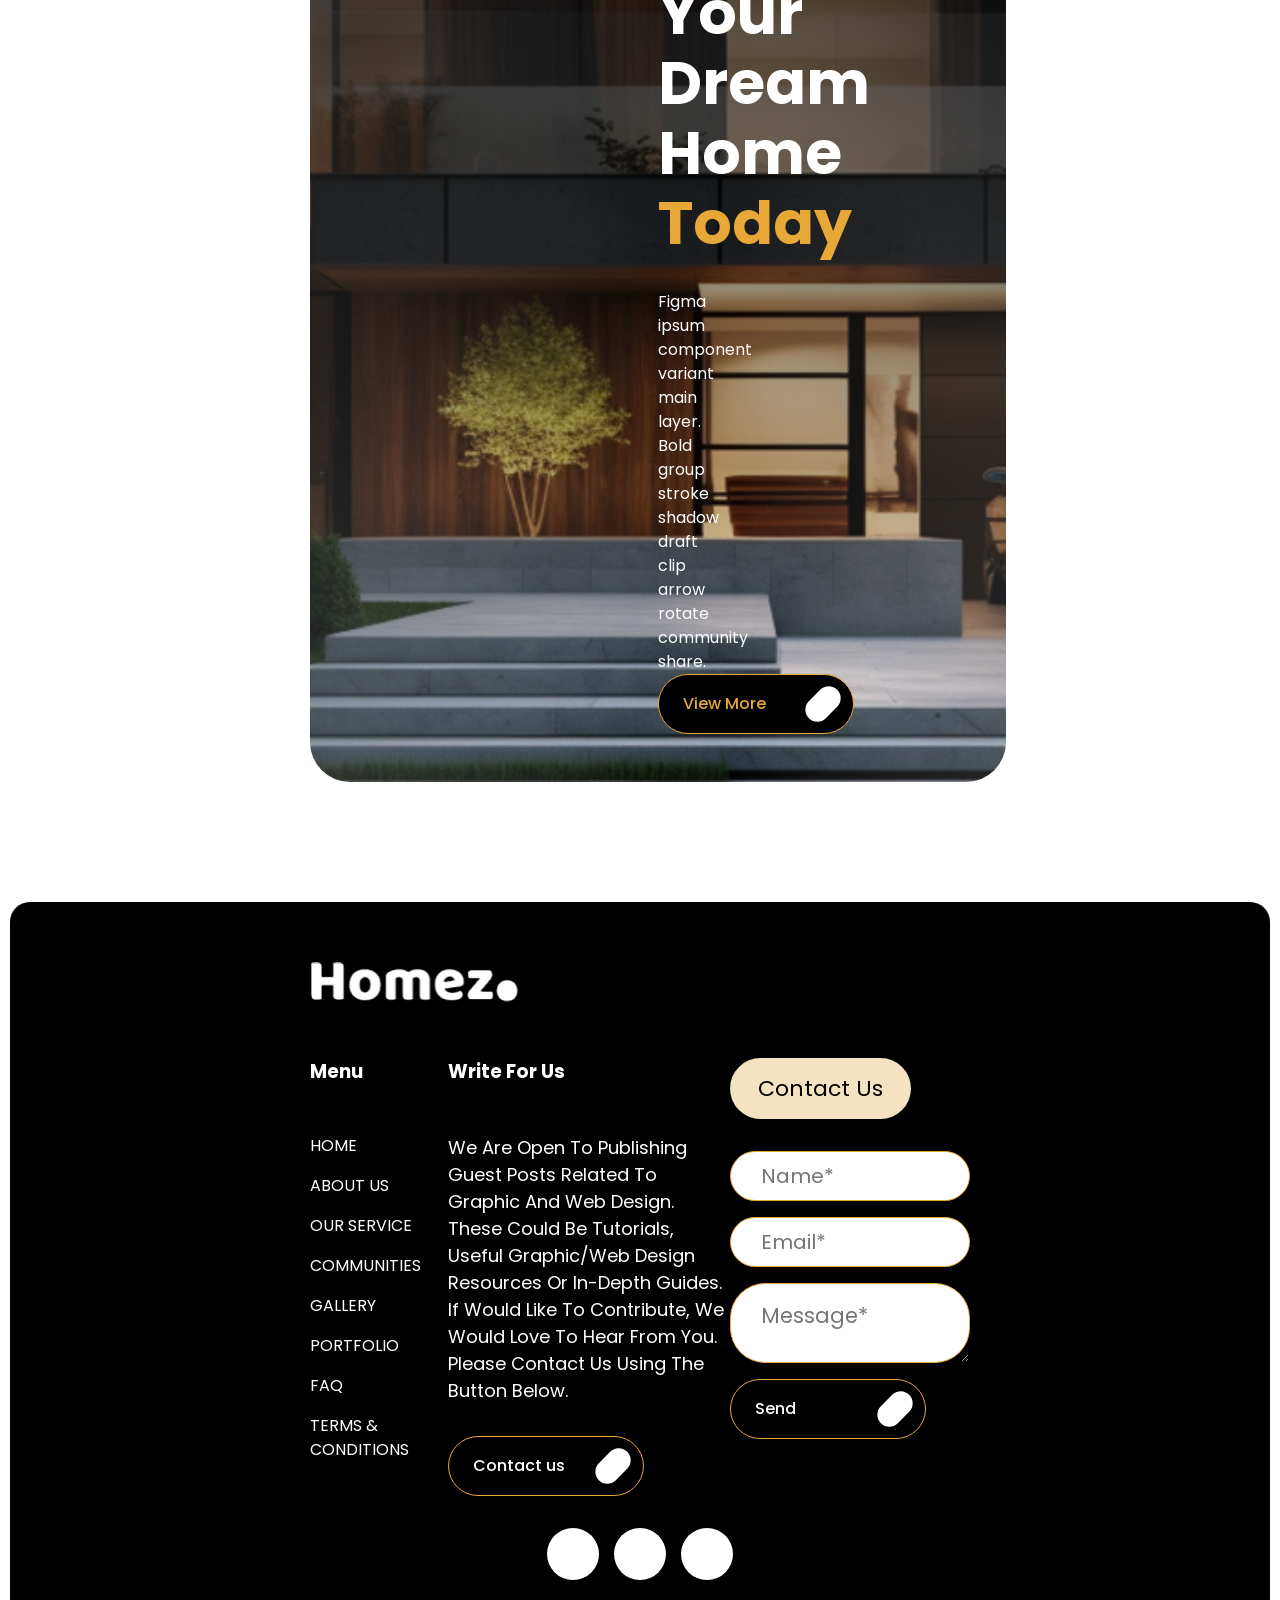
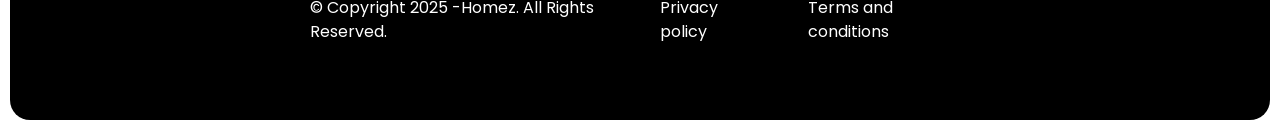
==== commit 1fbc2e6e: "about us completed" ====
--- a/aboutus.html
+++ b/aboutus.html
@@ -89,6 +89,92 @@
             </div>
         </div>
     </section>
+    <section class="success-number">
+        <div class="success-number-content">
+            <div class="stats-grid">
+                <div class="stat-box experience">
+                    <h2>20+</h2>
+                    <p>
+                        Years of <br>
+                        experience
+                    </p>
+                </div>
+                <div class="stat-box projects">
+                    <h2>1000</h2>
+                    <p>Project Done</p>
+                </div>
+                <div class="stat-box clients">
+                    <h2>800+</h2>
+                    <p>
+                        Satisfied <br>
+                        Clients
+                    </p>
+                </div>
+                <div class="circle-box">
+                    <div class="circle">
+                        <h2>80%</h2>
+                    </div>
+                </div>
+            </div>
+        </div>
+        <img src="Assets/eea9147dc1aede9c138b48297995e0460c3cdbea.jpg" alt="">
+    </section>
+    <section class="our-mission-section">
+        <div class="section-heading">
+            <h2>Our
+                <span>Mission<br> & Vision</span>
+            </h2>
+        </div>
+        <div class="mission-section-cards">
+            <div class="project-card">
+                <div class="project-image">
+                    <img src="Assets/20568394fc52843338afee6a51fd612b840adb3d.jpg" alt="Modern Bungalows">
+                </div>
+                <div class="project-card-content">
+                    <div class="project-content">
+                        <div class="divider">
+                            <p>
+                                Figma ipsum component variant main layer. Bold group stroke shadow draft clip arrow
+                                rotate community share.
+                            </p>
+                        </div>
+                    </div>
+                </div>
+            </div>
+            <div class="project-card">
+                <div class="project-image">
+                    <img src="Assets/f5c842f6a483f9371d6f63d2a98d95dabf9165f9.jpg" alt="Modern Bungalows">
+                </div>
+                <div class="project-card-content">
+                    <div class="project-content">
+                        <div class="divider">
+                            <p>
+                                Figma ipsum component variant main layer. Bold group stroke shadow draft clip arrow
+                                rotate community share.
+                            </p>
+                        </div>
+                    </div>
+                </div>
+            </div>
+        </div>
+    </section>
+    <section class="explore-section">
+        <div class="explore-section-content">
+            <div class="section-heading">
+                <h2>Explore Your Dream<br>Home
+                    <span>Today</span>
+                </h2>
+            </div>
+
+            <p>Figma ipsum component variant main layer. Bold group stroke shadow draft clip arrow rotate community
+                share.</p>
+             <div class="primary-button">
+                    <a href="#">View More </a>
+                    <i class="fa-solid fa-arrow-right"></i>
+                </div>
+        </div>
+
+    </section>
     <footer class="footer-section">
         <div class="footer-section-container">
             <div class="logo">
--- a/style.css
+++ b/style.css
@@ -1418,7 +1418,8 @@
     min-height: auto;
     padding-top: 20px;
     padding-bottom: 35px;
-    h3{
+
+    h3 {
         color: black;
         font-weight: 600;
     }
@@ -1455,6 +1456,7 @@
     display: flex;
     justify-content: space-between;
     margin-bottom: 24px;
+
     .footer-menu-section {
         h3 {
 
@@ -1474,8 +1476,8 @@
         }
     }
 
-    .write-section h3{
-       
+    .write-section h3 {
+
         margin-bottom: 48px;
     }
 
@@ -1537,7 +1539,8 @@
     }
 
 }
-.social-icons{
+
+.social-icons {
     display: flex;
     justify-content: center;
 
@@ -1546,7 +1549,8 @@
     margin-top: 32px;
     color: white;
 }
-.social-icons a{
+
+.social-icons a {
     width: 52px;
     height: 52px;
     background: white;
@@ -1559,35 +1563,36 @@
     font-size: 20px;
 }
 
-.social-icons a:hover{
+.social-icons a:hover {
 
     background-color: #E7A837;
-    color:white;
-}
-
-.footer-bottom{
-
-    margin:16px 0px ;
-    display: flex;
-    justify-content: space-between;
-    align-items: center;
-}
-
-.footer-bottom p{
+    color: white;
+}
+
+.footer-bottom {
+
+    margin: 16px 0px;
+    display: flex;
+    justify-content: space-between;
+    align-items: center;
+}
+
+.footer-bottom p {
     font-size: 16px;
     color: white;
 }
 
-.footer-bottom p:hover{
+.footer-bottom p:hover {
 
     color: #E7A837;
 }
-.footer-legal{
+
+.footer-legal {
     display: flex;
     gap: 45px;
 }
 
-.footer-legal a{
+.footer-legal a {
     color: #fff;
 
     text-decoration: none;
@@ -1595,7 +1600,7 @@
     font-size: 16px;
 }
 
-.footer-legal a:hover{
+.footer-legal a:hover {
 
     color: #E7A837;
 }
@@ -1607,7 +1612,7 @@
 
 
 
-.service-page-section-banner{
+.service-page-section-banner {
 
     background-image: url(Assets/Mask\ group\ 1.png);
     background-repeat: no-repeat;
@@ -1616,14 +1621,15 @@
     width: 100%;
     border-radius: 40px;
     align-items: center;
-    .heading-texts h1{
+
+    .heading-texts h1 {
 
         margin-bottom: 42px;
     }
 }
 
 
-.services-offered{
+.services-offered {
 
     padding: 60px 300px;
 }
@@ -1632,7 +1638,7 @@
 /*  FAQ PAGE STARTED    */
 
 
-.faq-page-section-banner{
+.faq-page-section-banner {
 
     background-image: url(Assets/fb34914a907f5fce340bbedcc53298528dfda3b3.jpg);
     background-repeat: no-repeat;
@@ -1641,16 +1647,16 @@
     width: 100%;
     border-radius: 40px;
     align-items: center;
-    .heading-texts h1{
+
+    .heading-texts h1 {
 
         margin-bottom: 42px;
     }
 }
 
-.contactus-page-section-banner
-{
-
-    
+.contactus-page-section-banner {
+
+
     background-image: url(Assets/Frame\ 195.png);
     background-repeat: no-repeat;
     background-size: cover;
@@ -1658,21 +1664,23 @@
     width: 100%;
     border-radius: 40px;
     align-items: center;
-    .heading-texts h1{
+
+    .heading-texts h1 {
 
         margin-bottom: 42px;
     }
 }
 
 
-.contact-information{
+.contact-information {
 
     padding: 130px 300px;
     width: 100%;
     display: flex;
     justify-content: space-around;
     align-items: center;
-    hr{
+
+    hr {
         color: #b3b1b1;
         width: 280px;
         rotate: 90deg;
@@ -1682,7 +1690,7 @@
 
 
 
-.contact-item{
+.contact-item {
 
     text-align: center;
     color: rgb(0, 0, 0);
@@ -1692,7 +1700,7 @@
 
 
 
-.contact-item i{
+.contact-item i {
     font-size: 55px;
     background-color: #000;
     color: #E9A72C;
@@ -1704,7 +1712,7 @@
 }
 
 
-.contact-item h3{
+.contact-item h3 {
     font-size: 24px;
     font-weight: 500;
     margin-bottom: 12px;
@@ -1713,17 +1721,16 @@
 
 
 
-.contact-item p{
+.contact-item p {
     font-size: 18px;
     text-align: center;
     color: #ccc;
 }
 
 
-.aboutus-page-section-banner
-{
-
-    
+.aboutus-page-section-banner {
+
+
     background-image: url(Assets/Frame\ 145.png);
     background-repeat: no-repeat;
     background-size: cover;
@@ -1731,20 +1738,21 @@
     width: 100%;
     border-radius: 40px;
     align-items: center;
-    .heading-texts h1{
+
+    .heading-texts h1 {
 
         margin-bottom: 42px;
     }
 }
 
-.about-company{
+.about-company {
 
     padding: 60px 300px;
     display: flex;
     justify-content: space-between;
     gap: 24px;
-    
-    img{
+
+    img {
 
         height: 605px;
         width: 622px;
@@ -1754,24 +1762,220 @@
     }
 }
 
-.header-texts{
+.header-texts {
 
     margin-left: 24px;
-    h4{
+
+    h4 {
         color: #000;
         margin-bottom: 24px;
         font-size: 32px;
         font-weight: 600;
-        span{
+
+        span {
             color: #E7A837;
         }
     }
-    p{
+
+    p {
         color: black;
         margin-bottom: 42px;
         margin-top: 24px;
     }
 }
+
+.success-number {
+
+    padding: 60px 300px;
+    display: flex;
+    justify-content: space-between;
+    gap: 24px;
+
+    img {
+        height: 622px;
+        width: 648px;
+        object-fit: cover;
+        border-radius: 40px;
+    }
+}
+
+
+
+
+/* WHITE BACKGROUND */
+
+.stats-section {
+    width: 100%;
+    min-height: 700px;
+
+    background: #fff;
+
+    display: flex;
+    justify-content: center;
+    align-items: center;
+
+    padding: 60px 20px;
+}
+
+.stats-grid {
+    width: 620px;
+    height: 620px;
+
+    display: grid;
+
+    grid-template-columns: 1fr 1fr;
+    grid-template-rows: 1fr 1fr;
+}
+
+.stat-box {
+
+
+    padding: 60px;
+
+    display: flex;
+    flex-direction: column;
+    justify-content: center;
+}
+
+.stat-box h2 {
+    font-size: 65px;
+    line-height: 1;
+
+    font-weight: 700;
+
+    color: #000;
+
+    margin-bottom: 18px;
+}
+
+.stat-box p {
+    font-size: 32px;
+    line-height: 1.5;
+
+    font-weight: 600;
+
+    color: #000;
+}
+
+.experience {
+    border-radius: 50px 0 0 0;
+    background-color: #f5dcaf;
+}
+
+
+.projects {
+
+
+    border-radius: 160px 0 0 160px;
+
+    padding-left: 50px;
+    background-color: #faeed7;
+}
+
+
+
+.clients {
+
+
+    border-radius: 0 160px 0 0;
+
+    padding-left: 70px;
+    background-color: #faeed7;
+}
+
+
+.circle-box {
+
+    border: 2px solid #efc373;
+
+    border-radius: 0 0 45px 0;
+
+    display: flex;
+    color: #000;
+    justify-content: center;
+    align-items: center;
+}
+
+
+
+.circle {
+
+    width: 270px;
+    height: 270px;
+
+    border: 35px solid #efc373;
+
+    h2 {
+        font-size: 60px;
+        text-align: center;
+        margin-top: 56px;
+    }
+
+    border-radius: 50%;
+}
+
+.our-mission-section {
+
+    padding: 60px 300px;
+
+    .mission-section-cards {
+
+        display: flex;
+        justify-content: space-between;
+        gap: 24px;
+    }
+
+    .section-heading {
+
+        margin-bottom: 64px;
+    }
+}
+
+.mission-section-cards .project-card {
+    padding: 36px 36px;
+
+    p {
+        text-align: justify;
+    }
+}
+
+.explore-section {
+    padding: 60px 300px;
+    
+    .explore-section-content {
+        padding: 48px 348px;
+        display: flex;
+        flex-direction: column;
+        justify-content: center;
+        border-radius: 40px;
+        background-image:
+            linear-gradient(to bottom, rgba(0, 0, 0, 78%), rgba(219, 217, 217, 0)),
+            url(Assets/fa636364ebf140380c2412f82d84241abf84f731.png);
+        background-position: center;
+        background-size: cover;
+
+        .section-heading {
+
+            h2 {
+                text-align: center;
+                color: white;
+                line-height: 70px;
+            }
+
+            margin-bottom: 32px;
+
+        }
+
+        p {
+            color: white;
+            text-align: center;
+        }
+
+    }
+}
+
+
+
 /*mobile devices*/
 @media (max-width:320px) {}
 
